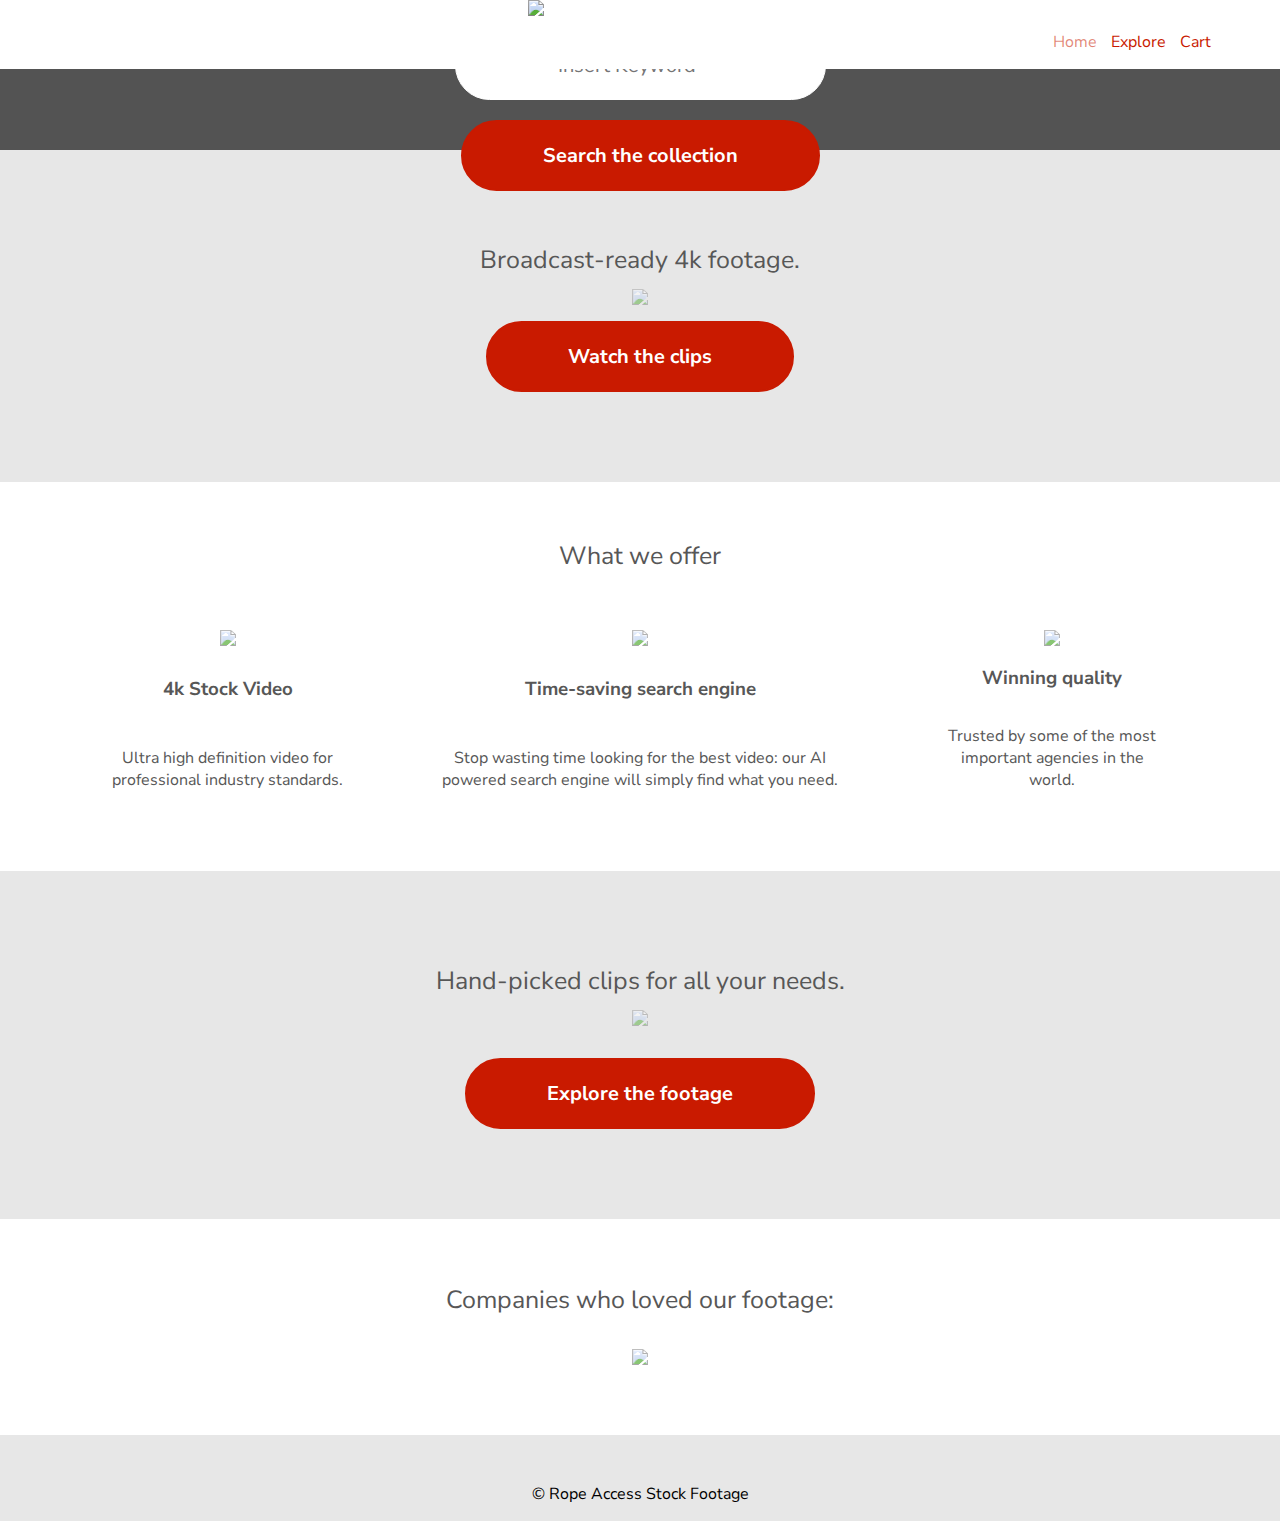
==== index.html @ 7fc4ebb8 "Update index.html" ====
<!DOCTYPE html>
<html lang="en">
    <head>
        <meta charset="UTF-8"/>
        <meta name="viewport" content="width=device-width, initial-scale=1.0">
        <meta http-equiv="X-UA-Compatible" content="ie=edge">
        <title>Rope Access Stock Footage - Home</title>
        <link href="https://fonts.googleapis.com/css?family=Nunito+Sans&display=swap" rel="stylesheet">
        <link rel="icon" sizes="120x120" href="https://i.ibb.co/V2LVnfG/rope-access-icon-logo-2.png">
        <link rel="stylesheet" type="text/css" href="style.css">
        <script type="text/javascript" src="script.js" async></script>
    </head>
    


    
    <header class="nav_parent">
        <div class="nav">            
            <!--<div class="nav_logo">Rope Access Stock Footage</a></div> -->
            <a href="index.html"><img id="rope_logo" src="https://i.ibb.co/4f7MLR3/rope-access-stock-footage-logo-2.png"></a>
                <nav>  
                    <ul class="nav_options">
                        <li class="nav_button_current">
                            <a href="index.html">Home</a>
                        </li>
                        <li>
                            <a href="explore.html">Explore</a>
                        </li>
                        <li>
                            <a href="cart.html">
                                <!--
                                    <svg viewBox="0 0 24 24" xmlns="http://www.w3.org/2000/svg">
                                
                                        <circle cx="8" cy="21" fill="none" r="2" stroke="#000" stroke-linecap="round" stroke-linejoin="round" stroke-width="2"></circle><circle cx="20" cy="21" fill="none" r="2" stroke="#000" stroke-linecap="round" stroke-linejoin="round" stroke-width="2"></circle>
                                        <path d="M5.67,6H23l-1.68,8.39a2,2,0,0,1-2,1.61H8.75a2,2,0,0,1-2-1.74L5.23,2.74A2,2,0,0,0,3.25,1H1" fill="none" stroke="#000" stroke-linecap="round" stroke-linejoin="round" stroke-width="2"></path>
                                    </svg>
                               -->
                               <span>Cart</span>
                               <!--<span id="cart_badge">0</span>-->
                              
                            </a>
                        </li>       
                    </ul>
             </nav>
        </div>   
    </header>
    
    <body>
        
        
        <div class="body_0000">
            <!--<div class="scroll_down" id="scroller_down">
                <a href="#body_03"><img src="https://www.solodev.com/assets/anchor/arrow-down.png"></img></a>
            </div> -->
            <video id="video_hero" autoplay muted loop>
                <source src="https://videos.pond5.com/rope-access-window-cleaner-footage-105985202_main_xl.mp4">
                            
            </video>
  
                
            <div class="body_00_2">
                <div id="body-question">Premium Selected Rope Access Stock Footage</div>
                <input required id="search_bar" list="search_datalist" class="body-input" type="text" autocapitalize="off" autocomplete="off" placeholder="Insert Keyword">
                <input href="#body_01" id="search_button" class="body-button" type="submit" value="Search the collection"></input>    
                    <datalist id="search_datalist">
                        <option value="brickwall">
                        <option value="high rise">
                        <option value="masonry">
                        <option value="skyscraper">
                        <option value="squeegee">
                        <option value="window cleaning">
                    </datalist>    
            
            </div>

             
        </div>
        
        
        
        
            <!--
                <div class="body_01_image_row">
                        <div class="video_container">
                            <video class="video" muted loop>
                                <source src="https://videos.pond5.com/rope-access-windows-cleaning-footage-105984774_main_xl.mp4">
                            </video>

                        </div>
                        <div class="video_container">
                            <video class="video" muted loop>
                                <source src="https://videos.pond5.com/rope-access-technician-cleaning-photovoltaic-footage-095668615_main_xl.mp4">
                            </video>

                        </div>
                </div>
                <div class="body_01_image_row">
                        <div class="video_container">
                            <video class="video" muted loop>
                                <source src="https://videos.pond5.com/rope-access-technician-get-ready-footage-084203064_main_xl.mp4">
                            </video>
                        </div>
                        <div class="video_container">
                            <video class="video" muted loop>
                                <source src="https://videos.pond5.com/high-rise-rope-access-point-footage-071070429_main_xl.mp4">
                            </video>
                            

                        </div>
                </div>
               --> 
               <div class="body_01" id="body_01">

                    <div class="divider">
                            <div class="divider-child">
                               <div class="body_separator lip">Broadcast-ready 4k footage.</div>
                               <img class="proof_icon" style="opacity:0.5"src="https://cdn0.iconfinder.com/data/icons/multimedia-icons-5/100/video-512.png">
                               <form><button class="body-button lip"type="submit" formaction="explore.html">Watch the clips</button></form>
                            </div>
                    </div>
                <div class="separator_container">
                    <p class="body_separator">What we offer</p>
                    <div class="proof">
                        <div class="proof_column">
                            <img class="proof_icon" src="https://gorodenkoff.com/wp-content/uploads/2019/01/kitreel_icon_4Kplus.svg">
                            <h3>4k Stock Video</h3>
                            <p>Ultra high definition video for professional industry standards.</p>
                        </div>
                        <div class="proof_column">
                            <img class="proof_icon" src="https://gorodenkoff.com/wp-content/uploads/2018/06/kitreel_icon_easy.svg">
                            <h3>Time-saving search engine</h3>
                            <p>Stop wasting time looking for the best video: our AI powered search engine will simply find what you need. </p>
                        </div>
                        <div class="proof_column">
                            <img class="proof_icon" src="https://gorodenkoff.com/wp-content/uploads/2018/06/kitreel_icon_license.svg">
                            <h3>Winning quality</h3>
                            <p>Trusted by some of the most important agencies in the world.</p>
                        </div>
                    </div>
                </div>

         <div class="divider">
                 <div class="divider-child">
                    <div class="body_separator lip">Hand-picked clips for all your needs.</div>
                    <img class="proof_icon"style="opacity:0.5;margin-bottom:1em" src="http://cdn.onlinewebfonts.com/svg/img_495890.png">
                    <form><button class="body-button lip"type="submit" formaction="explore.html">Explore the footage</button></form>
                 </div>
            </div>
         
        

        <div class="separator_container">
            <div class="proof">
                <div class="proof_row">
                    <div class="body_separator lip">Companies who loved our footage:</div>
                    <img style="max-width:700px; opacity:0.7;margin-top:2em;" src="https://i.ibb.co/CvzG943/companies-logo.png">
            
                </div>
                
                </div>
            </div>
        </div>   
        </div>
    </div>
            <div id="body_03">
                    <h4 id="body_text_yourSearch">Results for:</h4>
                    <h2 id="body_text_keyword"></h2>
                    <div class="body_01_image_row">
                        <div class="video_container">
                            <video class="video" muted loop>
                                <source src="https://videos.pond5.com/rope-access-worker-fixing-wall-footage-105989302_main_xl.mp4">
                            </video>
                            

                        </div>
                        <div class="video_container">
                            <video class="video" muted loop>
                                <source src="https://videos.pond5.com/high-rise-rope-access-point-footage-071070429_main_xl.mp4">
                            </video>
                            

                        </div>
                    </div>
                    <div class="body_01_image_row">
                        <div class="video_container">
                            <video class="video" muted loop>
                                <source src="https://videos.pond5.com/rope-access-technician-removes-old-footage-084203398_main_xl.mp4">
                            </video>
                            

                        </div>
                        <div class="video_container">
                            <video class="video" muted loop>
                                <source src="https://videos.pond5.com/high-rise-rope-access-point-footage-071067447_main_xl.mp4">
                            </video>
                        

                        </div>
                    </div>
            </div>
    </body>
    

    <footer>
            <p>&copy; Rope Access Stock Footage</p>
    </footer>

</html>
---- style.css ----
* {
    font-family: 'Nunito Sans', sans-serif;
    text-decoration: none;
    scroll-behavior: smooth;
}
*:focus {
    outline: none;
}
/*____________________NAVBAR_____________________*/

#guitar_logo {
    max-width: 300px;
    float: left;
    margin: 10px;
    margin-left: -30px;
}
nav {
    float: right;
    align-items: center;
  }

.nav_parent {
    position: fixed;
    z-index: 3;
    top: 0;
    left: 0;
    margin: auto;
    width: 100%;
    background-color: white;
}
.nav {
    width: 90%;
    margin: auto;

}

.nav_logo {
    float: left;
    cursor: pointer;
    margin-top: 0.5em;
    color: #c91a00;
    font-size: 30px;
    font-weight: bold;
    
   
}
.nav_logo a {
    color: #c91a00;
}



.nav_options {
    margin-top: 15%;
    display: inline-block;
    position: relative;
}

.nav_options li {
    display: inline-block;
    padding: 0 5px;
}

.nav_options li a {
    color: #c91a00;
    font-weight: normal;
}

.nav_options li a:hover, .nav_options .nav_button_current a {
    color:#c91b008a;;
  }
.nav_button {
    cursor: pointer;
    padding: 0.5em;
    padding-left: 0.7em;
    padding-right: 0.7em;
    color: #c91a00;
    border: 2px solid white;
    display: inline-block;
    border-radius: 2em;
    font-size: 20px;
}


.nav_button:hover {
    background-color: #c91a00;
    border: 2px solid #c91a00;
    color: white; 
}

#cart_badge {  
    position: absolute;
    top: -15px;
    right: -25x;
    padding: 5px 10px;
    border-radius: 100%;
    background: #c91a00;
    color: white;
    font-size: 10px;
    
    
}
/*____________________BODY_____________________*/


.video_container {
    display: flex;
    justify-content: center;

}
video {
    width: 480px;
    height: 270px;
    cursor: pointer;
    position: relative;
    opacity: 0.8;
    z-index: 1;
    
}


video:hover {
    opacity: 1;
}

body { 
    margin: auto;
    text-align: center;
    align-items:center;
    background-color: rgb(231, 231, 231);
    
  
}

.body_0000{
    margin: auto;
    text-align: center;
    background-color: rgb(83, 83, 83);
    display: flex;
    justify-content: center;
    
  
}

#body-question {
    color:white;
    margin-top: 0.7em;
    font-size: 25px;
    padding:0;
    font-weight: bold;

}




#video_hero {
    position: relative;
    width: 100%;
    height:70%;
    opacity: 0.8
    
}


.body_00_2 {
    
    min-width: 440px;
    min-height: 271px;
    position: absolute;
    /*background-color: rgb(255, 255, 255);*/
    z-index: 2;
    display: flex;
    flex-direction: column;
    align-self: center;
    align-items: center;
    justify-content: center;
    flex-wrap: wrap;
    
}

.scroll_down {
    display: flex;
    flex-wrap: wrap;
    margin-top: 12em;
    position: absolute;
    align-self: center;
    align-items: center;
    z-index: 3; 
}

.pointer {
    display: flex;
    flex-wrap: wrap;
    
    margin-top: 12em;
    position: absolute;
    align-self: center;
    align-items: center;
    z-index: 3;
    
}

#body_01 {
    display:block;
}


.body_01_image_row {
    margin: auto;
    display:flex;
    flex-wrap: wrap;
    justify-content: center;

}

#body_03 {
    display:none;
    margin-top: 2em;

}

#body_text_yourSearch {
    display: none;
}

.separator_container {
    background-color:white;
    padding: 2em;
}
.body_separator {
    font-size: 25px;
    color: rgb(87, 87, 87);
    

}

.body_image:hover {
    opacity: 0.8;
    cursor: pointer;
}


.body-button {
    color: white;
    background-color: #c91a00;
    font-size: 20px;
    padding: 1em;
    padding-left: 4em;
    padding-right: 4em;
    border-radius: 2em;
    border: 2px solid #c91a00;
    cursor: pointer;
    font-weight: bolder;
    
}

.body-button:hover {
    background-color: white;
    border: 2px solid #c91a00;
    color: #c91a00;

}

.body-input {
    padding: 1em;
    border-radius: 2em;
    font-size: 12px;
} 
#search_bar {
    text-align: center;
    color: black;
    background-color: #ffffff;
    font-size: 20px;
    margin: 1em;
    padding-left: 3em;
    padding-right: 3em;
    border-radius: 2em;
    
    border: 1px solid white;
    cursor: pointer;
    
}

#search_bar:hover {
    background-color:white;
    

}

.divider {
    
    padding: 5em;
    margin:auto;
   

}


.divider-child .lip{
    
    margin: 0.5em;

}
.proof {
    display: flex;
    padding: 2em;
    justify-content: center;
    color: rgb(87, 87, 87);
    margin:auto;
    background-color:white;
    
}

.proof_column {
    display: flex;
    flex-direction: column;
    justify-content: space-between;
    align-items: center;
    margin-left: 3em;
    margin-right: 3em;
    
}

.proof_icon {
    max-width: 100px;
    opacity: 0.7;
}
/*____________________/EXPLORE_____________________*/

.body_explore_image_row {
    display:flex;
    flex-wrap:wrap;
    justify-content: center;

    
}
.body_explore_0000 {
    margin-top: 8em;
}

.body_explore_00_01 {
    padding: 2em;
    font-size: 20px;
}
/*____________________/CART_____________________*/



.cart_added {
    display:none;
    font-size: 50px;
    position: absolute;
    z-index: 2;
    margin: auto;
    text-align: center;
    align-self: center;
    color: white;

}
.body_cart_container{
    margin-top: 10em;
    display: flex;
    flex-direction: column;
    justify-content: space-between; 
    flex-wrap: wrap;
}


.body_cart {
    background-color: blue;
    margin: auto;
    display: flex;
    flex-direction: row;
    flex-wrap: wrap;
    justify-content: center;
    
}
#body_cart_empty {
    align-self: center;
    width: 270px;
    background-color: white;
    padding: 2em;
    padding-left: 5em;
    padding-right: 5em;
    border: 0.5px solid rgb(231, 231, 231);
    display:flex;
    justify-content: center;
    align-items: center;
    
     
}


.body_cart_row {
    padding: 3em;
    background-color: white;
    border: 0.5px solid rgb(231, 231, 231);
    display:flex;
    justify-content: center;
    align-items: center;
    flex-wrap: wrap;
    

}


.body_cart_remove_button {
    color: white;
    background-color: #c91a00;
    font-size: 10px;
    padding: 1em;
    padding-left: 2em;
    padding-right: 2em;
    border-radius: 2em;
    border: 2px solid #c91a00;
    cursor: pointer;
}

.body_cart_remove_button:hover {
    color: #c91a00;
    background-color: white;
    border: 2px solid #c91a00;
  
}

.body_cart_total {
    
    padding: 2em;
    align-self: center;
    margin: auto;
    background-color: rgb(206, 206, 206);
  
}

.body_cart_column_price {
    padding: 2em;
}

.body_cart_total_column {
    display: flex;
    flex-direction: row;
    justify-content: center;
    margin-bottom: 1.5em;
}


/*____________________FOOTER_____________________*/

footer {
    width: 100%;
    text-align: center;
    bottom: 0;
    position: static;
    margin: auto;
    padding-top: 2em;
  }
  

/*  @media only screen and (max-width: 800px) { 
    .html { display: none; }

    
}

*/
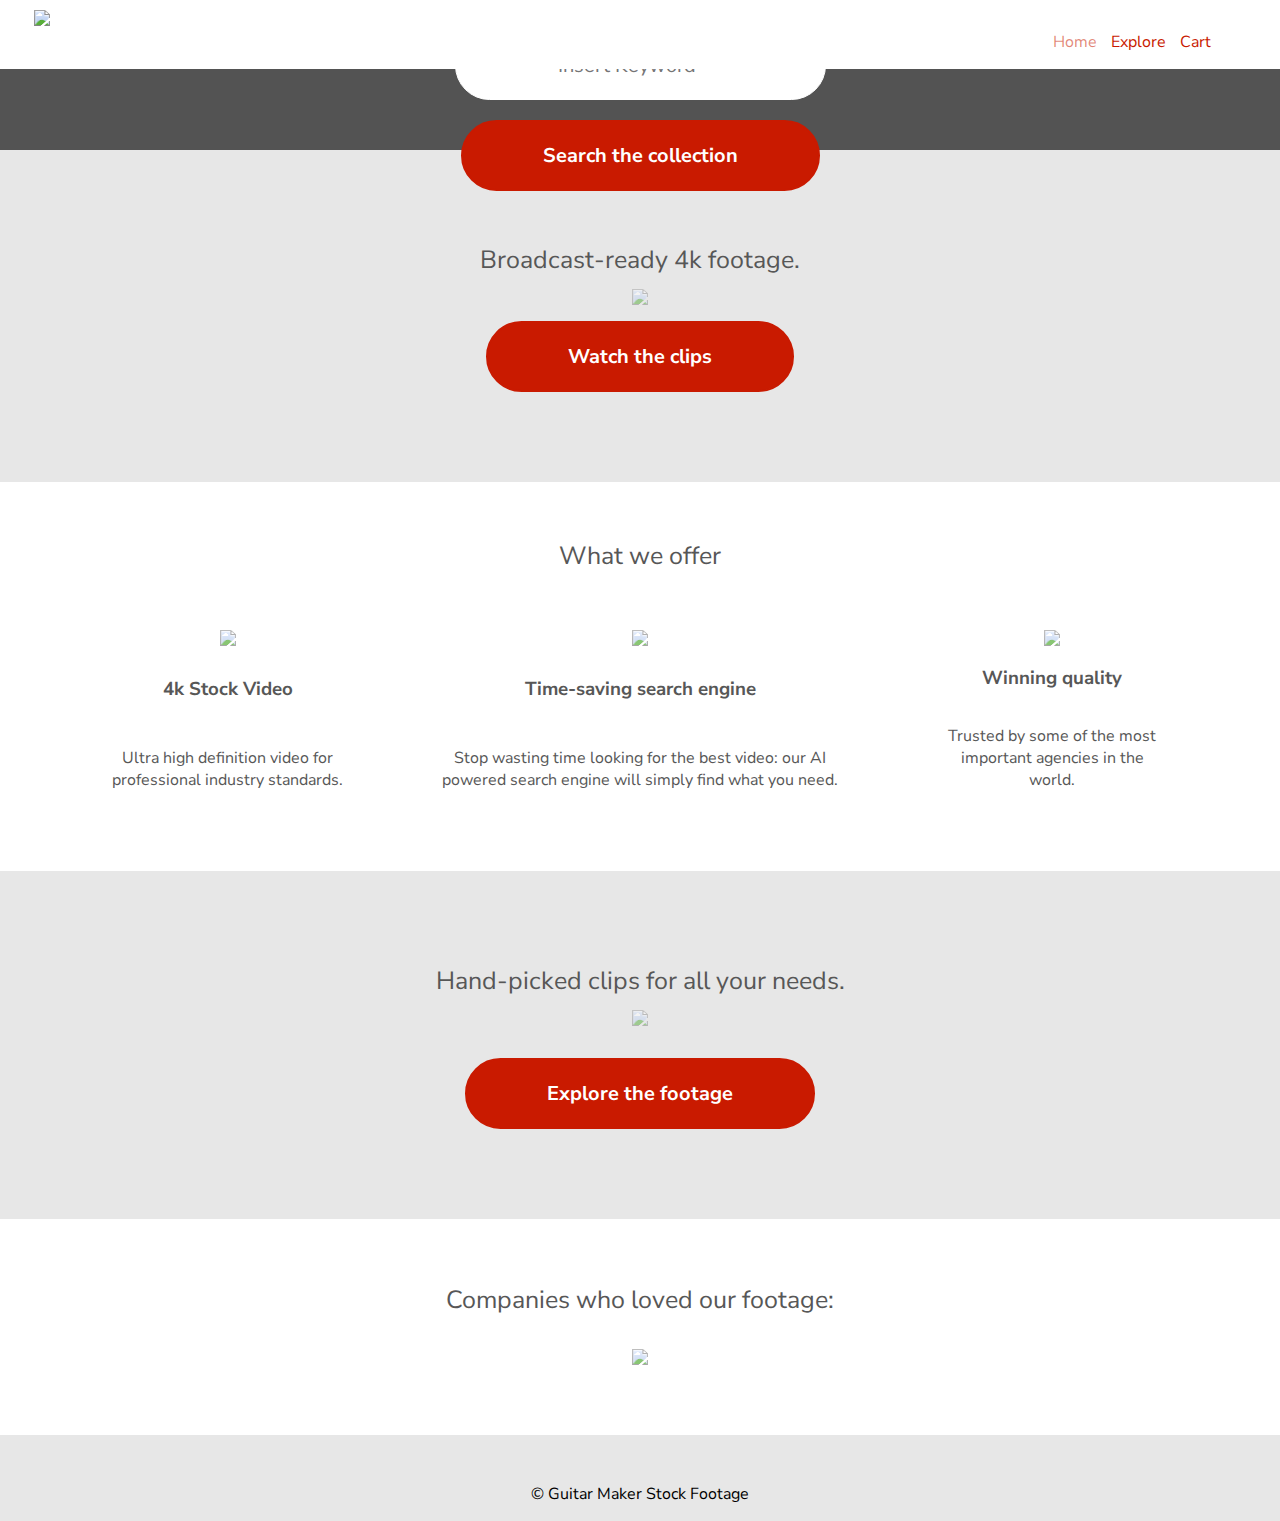
==== commit 621d8b74: "Update index.html" ====
--- a/index.html
+++ b/index.html
@@ -4,9 +4,9 @@
         <meta charset="UTF-8"/>
         <meta name="viewport" content="width=device-width, initial-scale=1.0">
         <meta http-equiv="X-UA-Compatible" content="ie=edge">
-        <title>Rope Access Stock Footage - Home</title>
+        <title>Guitar Maker Stock Footage - Home</title>
+        <link rel="icon" sizes="120x120" href="https://i.ibb.co/x720m9r/guitar-making-logo-icon.png">
         <link href="https://fonts.googleapis.com/css?family=Nunito+Sans&display=swap" rel="stylesheet">
-        <link rel="icon" sizes="120x120" href="https://i.ibb.co/V2LVnfG/rope-access-icon-logo-2.png">
         <link rel="stylesheet" type="text/css" href="style.css">
         <script type="text/javascript" src="script.js" async></script>
     </head>
@@ -17,7 +17,7 @@
     <header class="nav_parent">
         <div class="nav">            
             <!--<div class="nav_logo">Rope Access Stock Footage</a></div> -->
-            <a href="index.html"><img id="rope_logo" src="https://i.ibb.co/4f7MLR3/rope-access-stock-footage-logo-2.png"></a>
+            <a href="index.html"><img id="guitar_logo" src="https://i.ibb.co/n7RF6FS/guitar-making-stock-footage-logo.png"></a>
                 <nav>  
                     <ul class="nav_options">
                         <li class="nav_button_current">
@@ -53,7 +53,7 @@
                 <a href="#body_03"><img src="https://www.solodev.com/assets/anchor/arrow-down.png"></img></a>
             </div> -->
             <video id="video_hero" autoplay muted loop>
-                <source src="https://videos.pond5.com/rope-access-window-cleaner-footage-105985202_main_xl.mp4">
+                <source src="https://videos.pond5.com/wood-worker-shapes-guitar-footage-105984203_main_xl.mp4">
                             
             </video>
   
@@ -202,7 +202,7 @@
     
 
     <footer>
-            <p>&copy; Rope Access Stock Footage</p>
+            <p>&copy; Guitar Maker Stock Footage</p>
     </footer>
 
 </html>
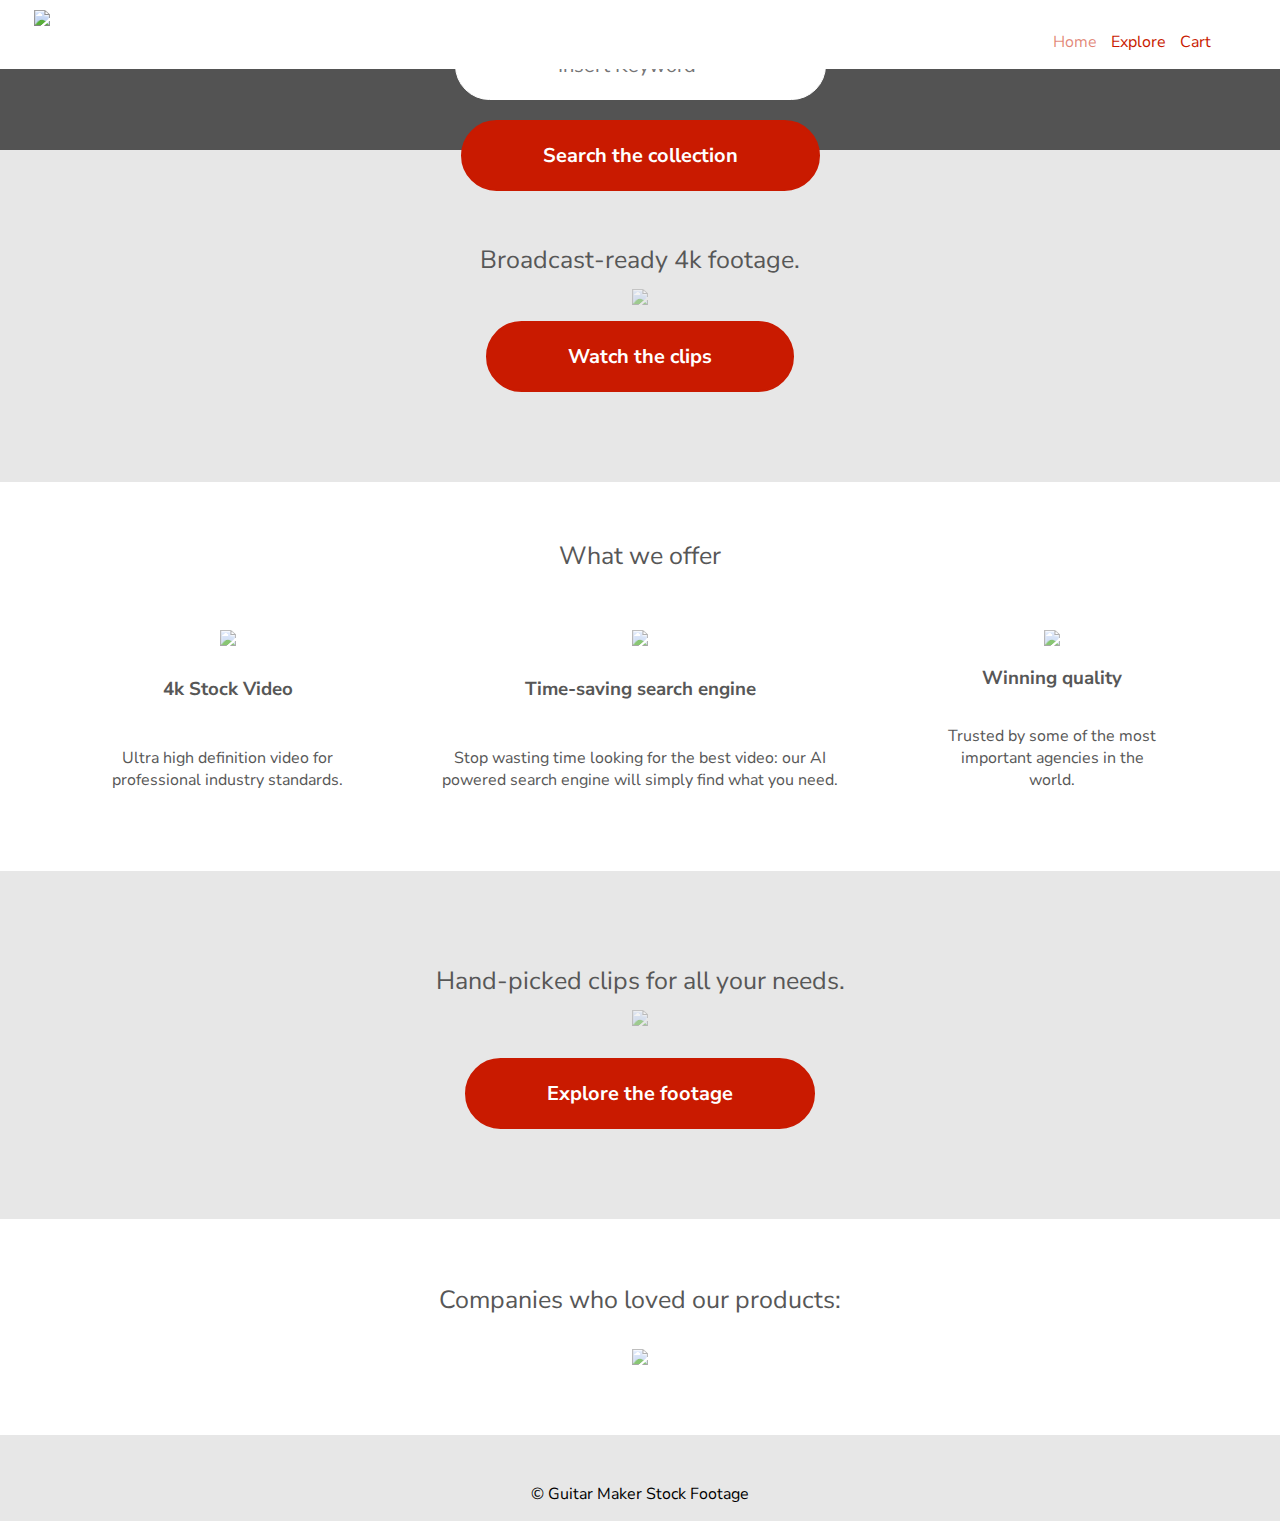
==== commit 276691ee: "Update index.html" ====
--- a/index.html
+++ b/index.html
@@ -152,8 +152,8 @@
         <div class="separator_container">
             <div class="proof">
                 <div class="proof_row">
-                    <div class="body_separator lip">Companies who loved our footage:</div>
-                    <img style="max-width:700px; opacity:0.7;margin-top:2em;" src="https://i.ibb.co/CvzG943/companies-logo.png">
+                    <div class="body_separator lip">Companies who loved our products:</div>
+                    <img style="max-width:700px; opacity:0.7;margin-top:2em;" src="https://i.ibb.co/zFwvCPM/guitar-companies-logo.png">
             
                 </div>
                 
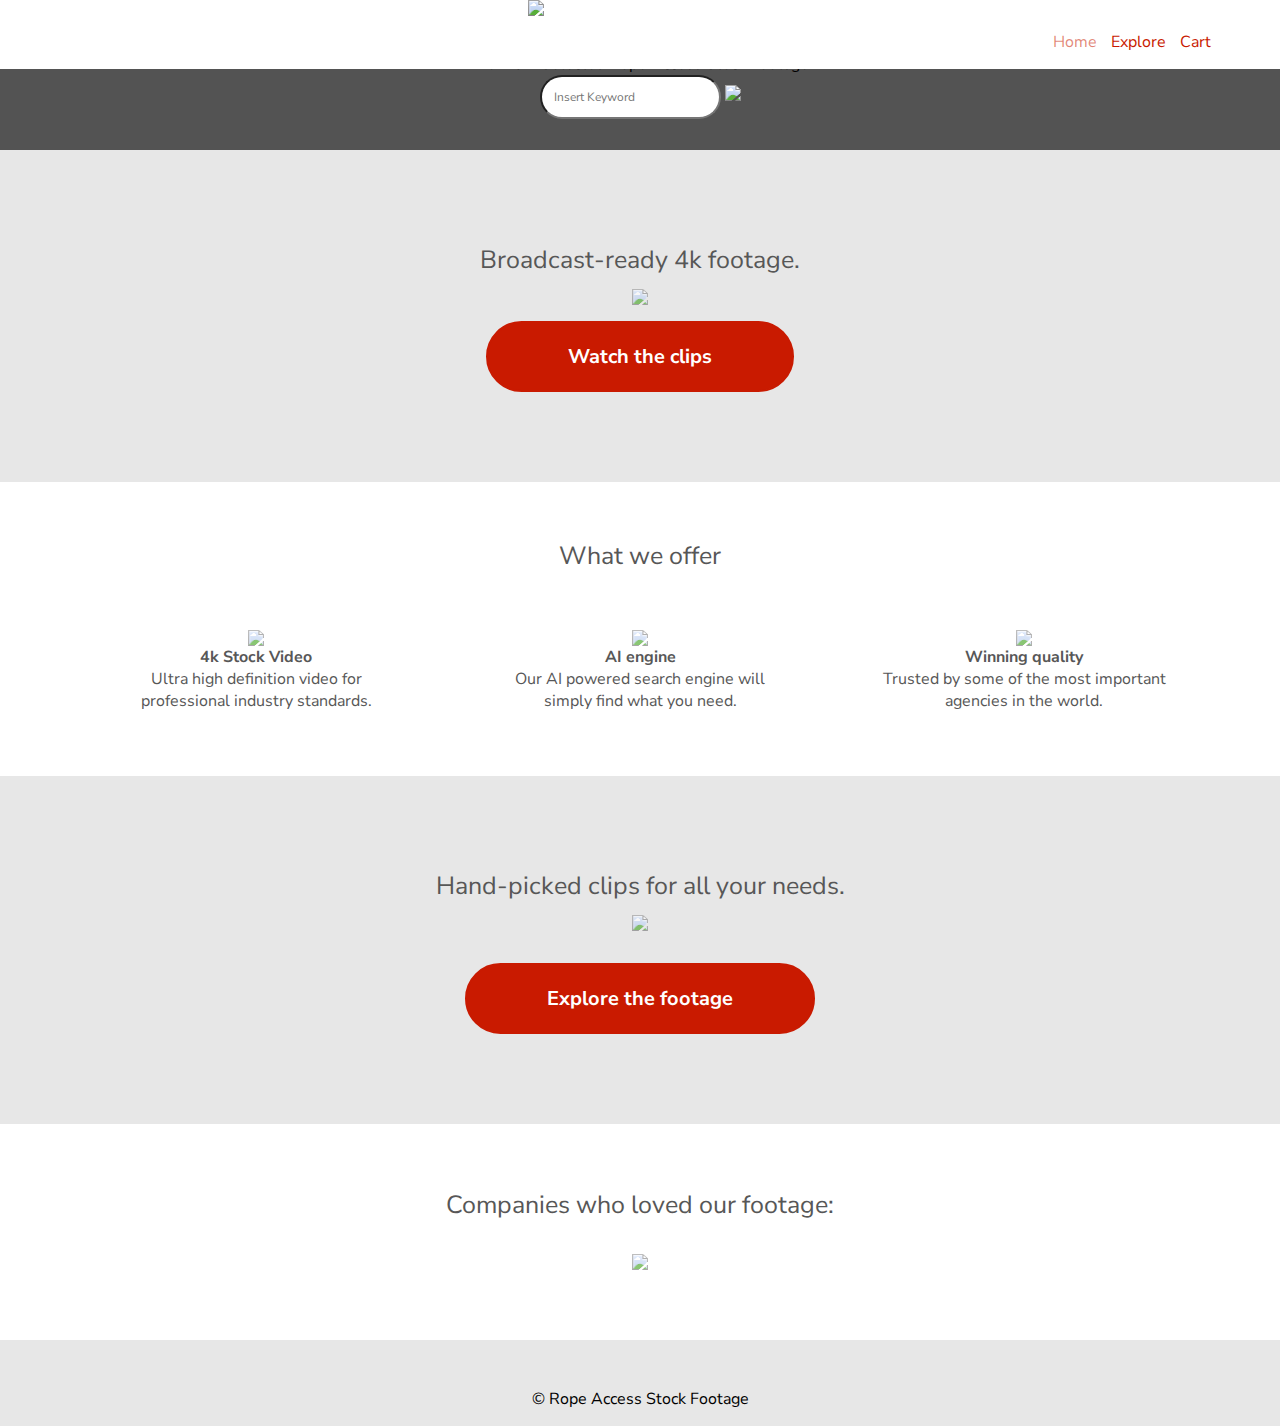
==== commit aa075d0e: "Update index.html" ====
--- a/index.html
+++ b/index.html
@@ -4,9 +4,9 @@
         <meta charset="UTF-8"/>
         <meta name="viewport" content="width=device-width, initial-scale=1.0">
         <meta http-equiv="X-UA-Compatible" content="ie=edge">
-        <title>Guitar Maker Stock Footage - Home</title>
-        <link rel="icon" sizes="120x120" href="https://i.ibb.co/x720m9r/guitar-making-logo-icon.png">
+        <title>Rope Access Stock Footage - Home</title>
         <link href="https://fonts.googleapis.com/css?family=Nunito+Sans&display=swap" rel="stylesheet">
+        <link rel="icon" sizes="120x120" href="https://i.ibb.co/V2LVnfG/rope-access-icon-logo-2.png">
         <link rel="stylesheet" type="text/css" href="style.css">
         <script type="text/javascript" src="script.js" async></script>
     </head>
@@ -17,7 +17,7 @@
     <header class="nav_parent">
         <div class="nav">            
             <!--<div class="nav_logo">Rope Access Stock Footage</a></div> -->
-            <a href="index.html"><img id="guitar_logo" src="https://i.ibb.co/n7RF6FS/guitar-making-stock-footage-logo.png"></a>
+            <a href="index.html"><img id="logo" src="https://i.ibb.co/4f7MLR3/rope-access-stock-footage-logo-2.png"></a>
                 <nav>  
                     <ul class="nav_options">
                         <li class="nav_button_current">
@@ -52,25 +52,29 @@
             <!--<div class="scroll_down" id="scroller_down">
                 <a href="#body_03"><img src="https://www.solodev.com/assets/anchor/arrow-down.png"></img></a>
             </div> -->
-            <video id="video_hero" autoplay muted loop>
-                <source src="https://videos.pond5.com/wood-worker-shapes-guitar-footage-105984203_main_xl.mp4">
+            <video id="video_hero" style="opacity:0.7" autoplay muted loop>
+                <source src="https://videos.pond5.com/rope-access-window-cleaner-footage-105985202_main_xl.mp4">
                             
             </video>
   
                 
             <div class="body_00_2">
-                <div id="body-question">Premium Selected Rope Access Stock Footage</div>
-                <input required id="search_bar" list="search_datalist" class="body-input" type="text" autocapitalize="off" autocomplete="off" placeholder="Insert Keyword">
-                <input href="#body_01" id="search_button" class="body-button" type="submit" value="Search the collection"></input>    
+                    <div class="body-question">CHANGE YOUR PERSPECTIVE</div>
+
+                <div class="body-question-small">Premium Selected Rope Access Stock Footage</div>
+                <div class="search_slot">
+                    <input required  list="search_datalist" class="body-input" type="text" autocapitalize="off" autocomplete="off" placeholder="Insert Keyword">
+                    <!--<input href="#body_01" class="body-button" type="submit" value="Search the collection"></input>-->    
+                    <a><img class="search-icon"src="https://www.musco.com/wp-content/uploads/2019/09/search-icon-white-md.png"></a>
                     <datalist id="search_datalist">
-                        <option value="brickwall">
-                        <option value="high rise">
-                        <option value="masonry">
-                        <option value="skyscraper">
-                        <option value="squeegee">
-                        <option value="window cleaning">
-                    </datalist>    
-            
+                            <option value="brickwall">
+                            <option value="high rise">
+                            <option value="masonry">
+                            <option value="skyscraper">
+                            <option value="squeegee">
+                            <option value="window cleaning">
+                        </datalist>    
+                </div>
             </div>
 
              
@@ -114,7 +118,7 @@
                     <div class="divider">
                             <div class="divider-child">
                                <div class="body_separator lip">Broadcast-ready 4k footage.</div>
-                               <img class="proof_icon" style="opacity:0.5"src="https://cdn0.iconfinder.com/data/icons/multimedia-icons-5/100/video-512.png">
+                               <img class="proof_icon" src="https://cdn0.iconfinder.com/data/icons/multimedia-icons-5/100/video-512.png">
                                <form><button class="body-button lip"type="submit" formaction="explore.html">Watch the clips</button></form>
                             </div>
                     </div>
@@ -123,18 +127,25 @@
                     <div class="proof">
                         <div class="proof_column">
                             <img class="proof_icon" src="https://gorodenkoff.com/wp-content/uploads/2019/01/kitreel_icon_4Kplus.svg">
-                            <h3>4k Stock Video</h3>
-                            <p>Ultra high definition video for professional industry standards.</p>
+                            <div class="proof_column_sotto">
+                                <div><b>4k Stock Video</b></div>
+                                <div>Ultra high definition video for professional industry standards.</div>
+                            </div>
                         </div>
                         <div class="proof_column">
                             <img class="proof_icon" src="https://gorodenkoff.com/wp-content/uploads/2018/06/kitreel_icon_easy.svg">
-                            <h3>Time-saving search engine</h3>
-                            <p>Stop wasting time looking for the best video: our AI powered search engine will simply find what you need. </p>
-                        </div>
+                            <div class="proof_column_sotto">
+                                <div><b>AI engine</b></div>
+                                <div>Our AI powered search engine will simply find what you need. </div>
+                            </div>
+                        </div>
+
                         <div class="proof_column">
                             <img class="proof_icon" src="https://gorodenkoff.com/wp-content/uploads/2018/06/kitreel_icon_license.svg">
-                            <h3>Winning quality</h3>
-                            <p>Trusted by some of the most important agencies in the world.</p>
+                            <div class="proof_column_sotto">
+                                <div><b>Winning quality</b></div>
+                                <div>Trusted by some of the most important agencies in the world.</div>
+                            </div>
                         </div>
                     </div>
                 </div>
@@ -142,7 +153,7 @@
          <div class="divider">
                  <div class="divider-child">
                     <div class="body_separator lip">Hand-picked clips for all your needs.</div>
-                    <img class="proof_icon"style="opacity:0.5;margin-bottom:1em" src="http://cdn.onlinewebfonts.com/svg/img_495890.png">
+                    <img class="proof_icon"style="margin-bottom:1em" src="http://cdn.onlinewebfonts.com/svg/img_495890.png">
                     <form><button class="body-button lip"type="submit" formaction="explore.html">Explore the footage</button></form>
                  </div>
             </div>
@@ -152,8 +163,8 @@
         <div class="separator_container">
             <div class="proof">
                 <div class="proof_row">
-                    <div class="body_separator lip">Companies who loved our products:</div>
-                    <img style="max-width:700px; opacity:0.7;margin-top:2em;" src="https://i.ibb.co/zFwvCPM/guitar-companies-logo.png">
+                    <div class="body_separator lip">Companies who loved our footage:</div>
+                    <img class="proof-company"style="max-width:700px; opacity:0.7;margin-top:2em;" src="https://i.ibb.co/CvzG943/companies-logo.png">
             
                 </div>
                 
@@ -202,7 +213,7 @@
     
 
     <footer>
-            <p>&copy; Guitar Maker Stock Footage</p>
+            <p>&copy; Rope Access Stock Footage</div>
     </footer>
 
 </html>
--- a/style.css
+++ b/style.css
@@ -106,9 +106,10 @@
 .video_container {
     display: flex;
     justify-content: center;
-
-}
-video {
+    
+
+}
+.body_explore_image_row video {
     width: 480px;
     height: 270px;
     cursor: pointer;
@@ -158,8 +159,10 @@
     position: relative;
     width: 100%;
     height:70%;
-    opacity: 0.8
-    
+    opacity: 0.8;
+    max-height: 700px;
+    object-fit:cover;
+   
 }
 
 
@@ -463,4 +466,4 @@
     
 }
 
-*/+*/
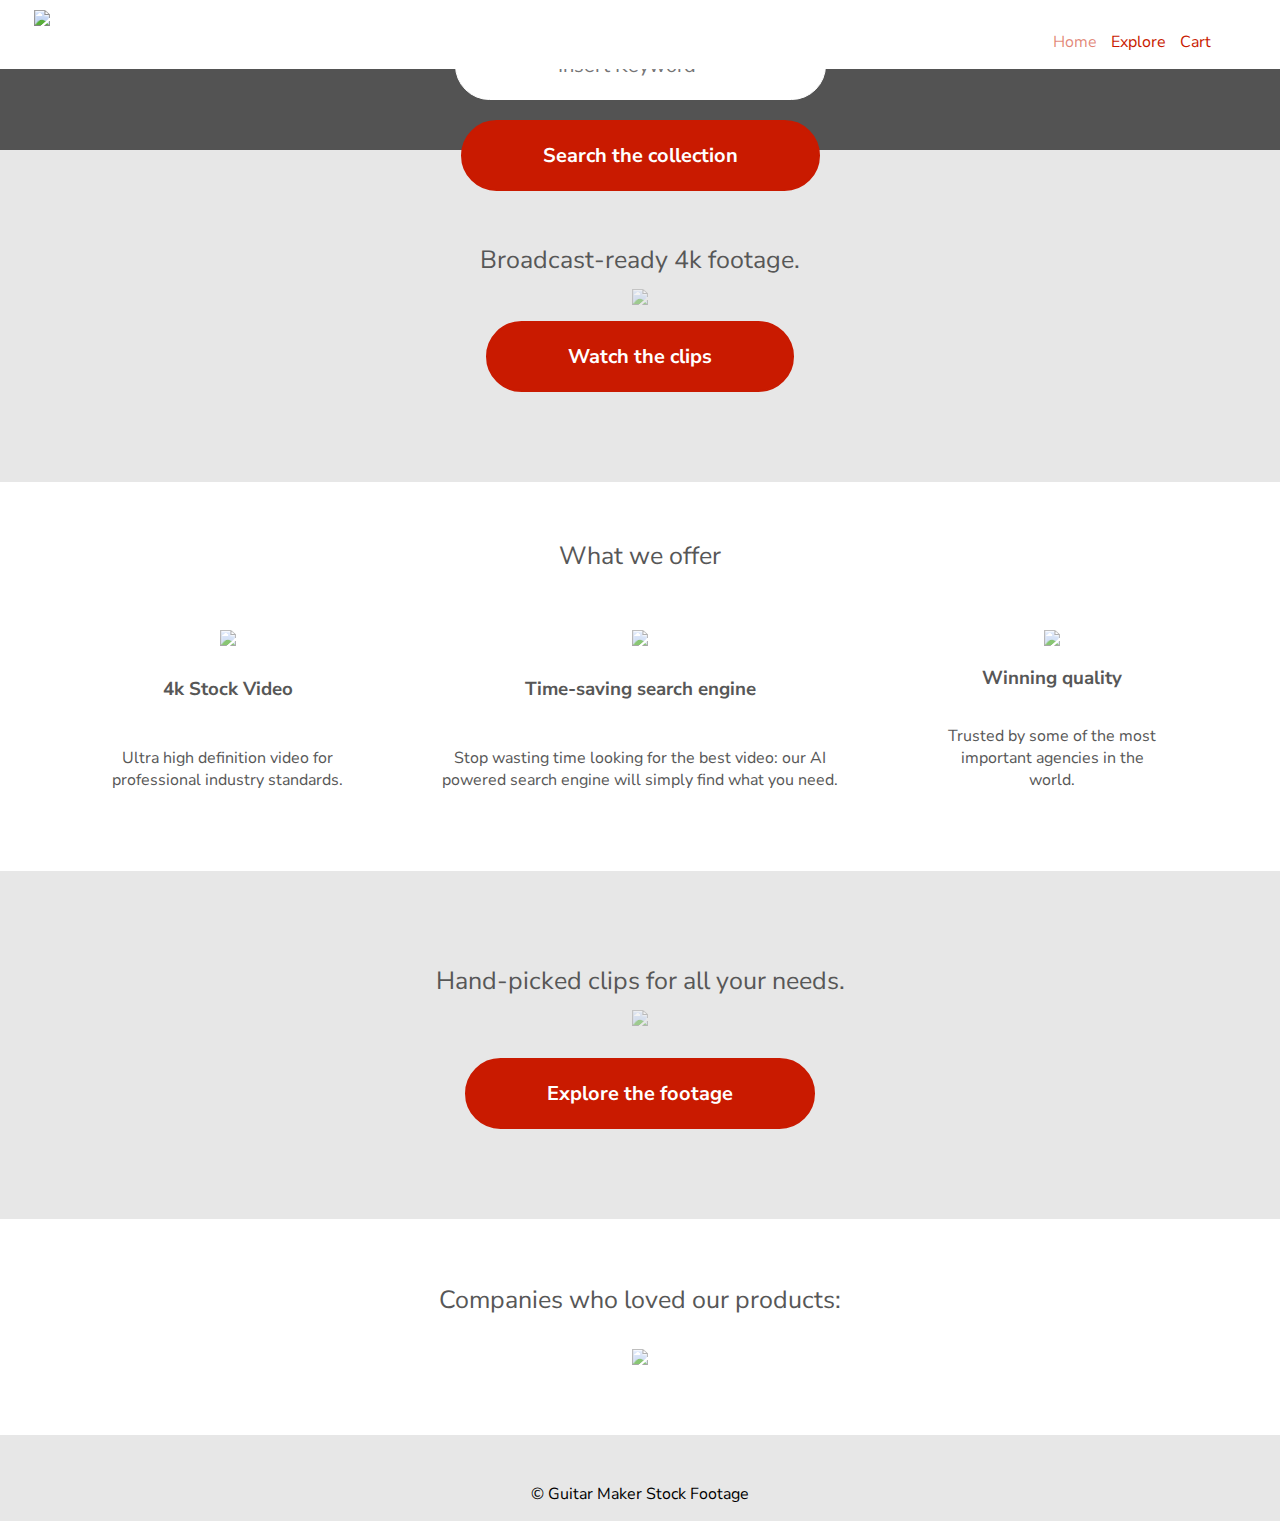
==== commit 3ac90de6: "Update index.html" ====
--- a/index.html
+++ b/index.html
@@ -4,9 +4,9 @@
         <meta charset="UTF-8"/>
         <meta name="viewport" content="width=device-width, initial-scale=1.0">
         <meta http-equiv="X-UA-Compatible" content="ie=edge">
-        <title>Rope Access Stock Footage - Home</title>
+        <title>Guitar Maker Stock Footage - Home</title>
+        <link rel="icon" sizes="120x120" href="https://i.ibb.co/x720m9r/guitar-making-logo-icon.png">
         <link href="https://fonts.googleapis.com/css?family=Nunito+Sans&display=swap" rel="stylesheet">
-        <link rel="icon" sizes="120x120" href="https://i.ibb.co/V2LVnfG/rope-access-icon-logo-2.png">
         <link rel="stylesheet" type="text/css" href="style.css">
         <script type="text/javascript" src="script.js" async></script>
     </head>
@@ -17,7 +17,7 @@
     <header class="nav_parent">
         <div class="nav">            
             <!--<div class="nav_logo">Rope Access Stock Footage</a></div> -->
-            <a href="index.html"><img id="logo" src="https://i.ibb.co/4f7MLR3/rope-access-stock-footage-logo-2.png"></a>
+            <a href="index.html"><img id="guitar_logo" src="https://i.ibb.co/n7RF6FS/guitar-making-stock-footage-logo.png"></a>
                 <nav>  
                     <ul class="nav_options">
                         <li class="nav_button_current">
@@ -52,29 +52,24 @@
             <!--<div class="scroll_down" id="scroller_down">
                 <a href="#body_03"><img src="https://www.solodev.com/assets/anchor/arrow-down.png"></img></a>
             </div> -->
-            <video id="video_hero" style="opacity:0.7" autoplay muted loop>
-                <source src="https://videos.pond5.com/rope-access-window-cleaner-footage-105985202_main_xl.mp4">
+            <video id="video_hero" autoplay muted loop>
+                <source src="https://videos.pond5.com/wood-worker-shapes-guitar-footage-105984203_main_xl.mp4">
                             
             </video>
   
                 
             <div class="body_00_2">
-                    <div class="body-question">CHANGE YOUR PERSPECTIVE</div>
-
-                <div class="body-question-small">Premium Selected Rope Access Stock Footage</div>
-                <div class="search_slot">
-                    <input required  list="search_datalist" class="body-input" type="text" autocapitalize="off" autocomplete="off" placeholder="Insert Keyword">
-                    <!--<input href="#body_01" class="body-button" type="submit" value="Search the collection"></input>-->    
-                    <a><img class="search-icon"src="https://www.musco.com/wp-content/uploads/2019/09/search-icon-white-md.png"></a>
+                <div id="body-question">Premium Selected Guitar Making Stock Footage</div>
+                <input required id="search_bar" list="search_datalist" class="body-input" type="text" autocapitalize="off" autocomplete="off" placeholder="Insert Keyword">
+                <input href="#body_01" id="search_button" class="body-button" type="submit" value="Search the collection"></input>    
                     <datalist id="search_datalist">
-                            <option value="brickwall">
-                            <option value="high rise">
-                            <option value="masonry">
-                            <option value="skyscraper">
-                            <option value="squeegee">
-                            <option value="window cleaning">
-                        </datalist>    
-                </div>
+                        <option value="bass">
+                        <option value="headstock">
+                        <option value="frets">
+                        <option value="repair">
+                        <option value="rosewood">
+                    </datalist>    
+            
             </div>
 
              
@@ -118,7 +113,7 @@
                     <div class="divider">
                             <div class="divider-child">
                                <div class="body_separator lip">Broadcast-ready 4k footage.</div>
-                               <img class="proof_icon" src="https://cdn0.iconfinder.com/data/icons/multimedia-icons-5/100/video-512.png">
+                               <img class="proof_icon" style="opacity:0.5"src="https://cdn0.iconfinder.com/data/icons/multimedia-icons-5/100/video-512.png">
                                <form><button class="body-button lip"type="submit" formaction="explore.html">Watch the clips</button></form>
                             </div>
                     </div>
@@ -127,25 +122,18 @@
                     <div class="proof">
                         <div class="proof_column">
                             <img class="proof_icon" src="https://gorodenkoff.com/wp-content/uploads/2019/01/kitreel_icon_4Kplus.svg">
-                            <div class="proof_column_sotto">
-                                <div><b>4k Stock Video</b></div>
-                                <div>Ultra high definition video for professional industry standards.</div>
-                            </div>
+                            <h3>4k Stock Video</h3>
+                            <p>Ultra high definition video for professional industry standards.</p>
                         </div>
                         <div class="proof_column">
                             <img class="proof_icon" src="https://gorodenkoff.com/wp-content/uploads/2018/06/kitreel_icon_easy.svg">
-                            <div class="proof_column_sotto">
-                                <div><b>AI engine</b></div>
-                                <div>Our AI powered search engine will simply find what you need. </div>
-                            </div>
-                        </div>
-
+                            <h3>Time-saving search engine</h3>
+                            <p>Stop wasting time looking for the best video: our AI powered search engine will simply find what you need. </p>
+                        </div>
                         <div class="proof_column">
                             <img class="proof_icon" src="https://gorodenkoff.com/wp-content/uploads/2018/06/kitreel_icon_license.svg">
-                            <div class="proof_column_sotto">
-                                <div><b>Winning quality</b></div>
-                                <div>Trusted by some of the most important agencies in the world.</div>
-                            </div>
+                            <h3>Winning quality</h3>
+                            <p>Trusted by some of the most important agencies in the world.</p>
                         </div>
                     </div>
                 </div>
@@ -153,7 +141,7 @@
          <div class="divider">
                  <div class="divider-child">
                     <div class="body_separator lip">Hand-picked clips for all your needs.</div>
-                    <img class="proof_icon"style="margin-bottom:1em" src="http://cdn.onlinewebfonts.com/svg/img_495890.png">
+                    <img class="proof_icon"style="opacity:0.5;margin-bottom:1em" src="http://cdn.onlinewebfonts.com/svg/img_495890.png">
                     <form><button class="body-button lip"type="submit" formaction="explore.html">Explore the footage</button></form>
                  </div>
             </div>
@@ -163,8 +151,8 @@
         <div class="separator_container">
             <div class="proof">
                 <div class="proof_row">
-                    <div class="body_separator lip">Companies who loved our footage:</div>
-                    <img class="proof-company"style="max-width:700px; opacity:0.7;margin-top:2em;" src="https://i.ibb.co/CvzG943/companies-logo.png">
+                    <div class="body_separator lip">Companies who loved our products:</div>
+                    <img style="max-width:700px; opacity:0.7;margin-top:2em;" src="https://i.ibb.co/zFwvCPM/guitar-companies-logo.png">
             
                 </div>
                 
@@ -213,7 +201,7 @@
     
 
     <footer>
-            <p>&copy; Rope Access Stock Footage</div>
+            <p>&copy; Guitar Maker Stock Footage</p>
     </footer>
 
 </html>
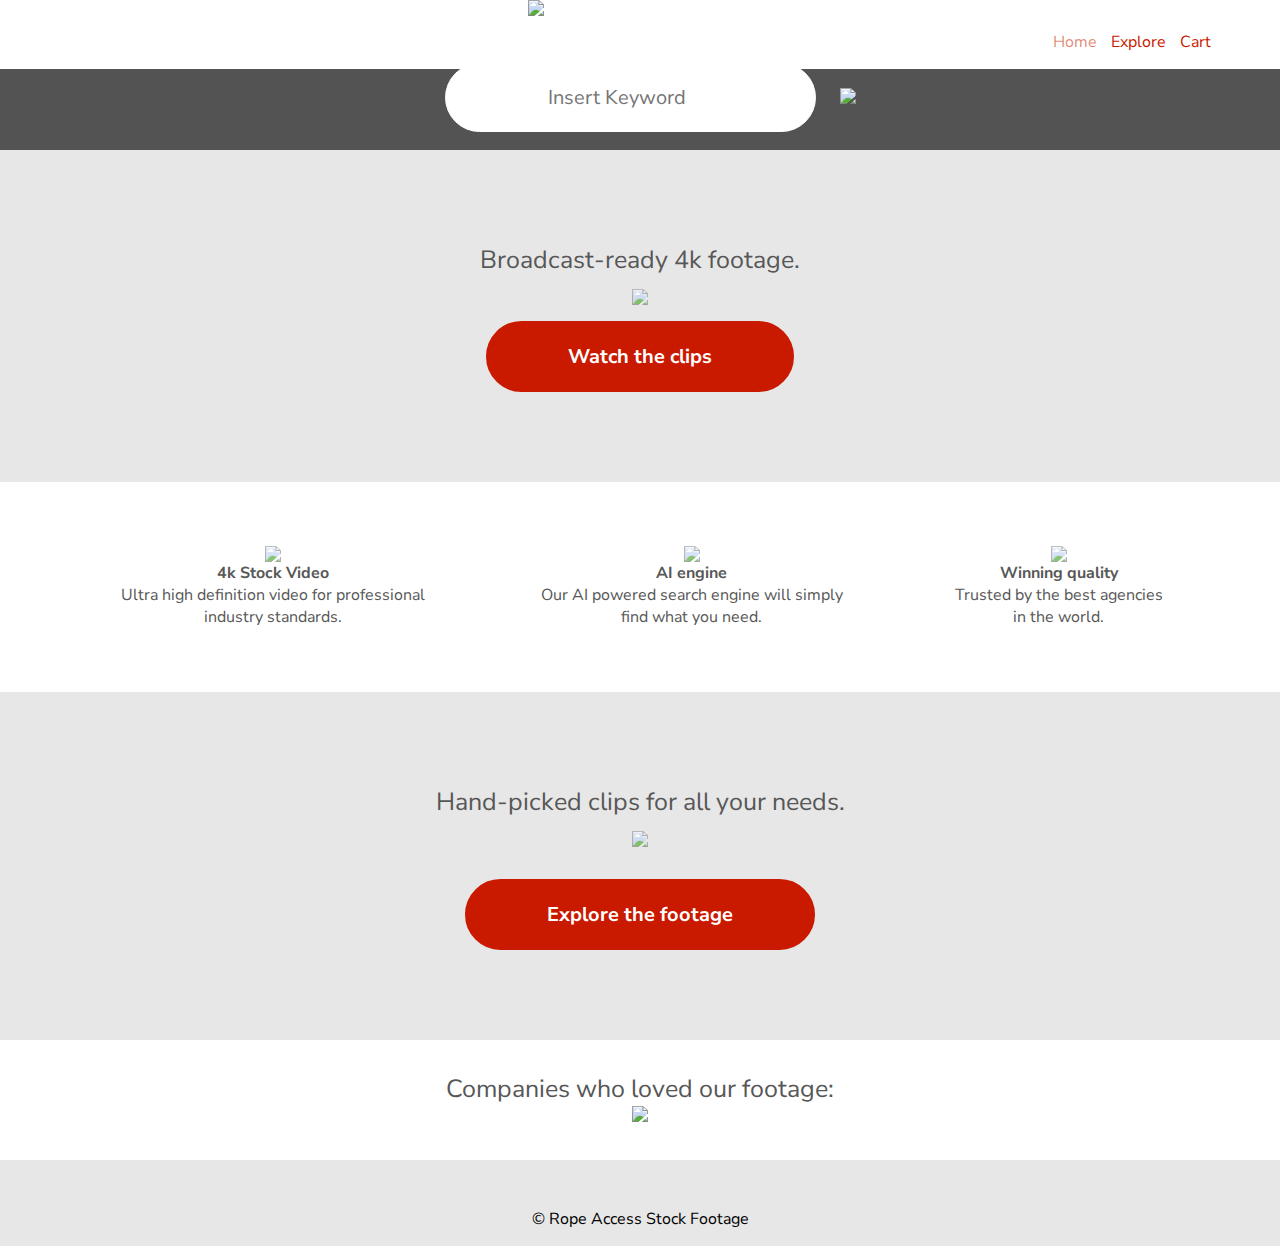
==== commit 6c79c005: "Update index.html" ====
--- a/index.html
+++ b/index.html
@@ -4,9 +4,9 @@
         <meta charset="UTF-8"/>
         <meta name="viewport" content="width=device-width, initial-scale=1.0">
         <meta http-equiv="X-UA-Compatible" content="ie=edge">
-        <title>Guitar Maker Stock Footage - Home</title>
+        <title>Rope Access Stock Footage - Home</title>
+        <link href="https://fonts.googleapis.com/css?family=Nunito+Sans&display=swap" rel="stylesheet">
         <link rel="icon" sizes="120x120" href="https://i.ibb.co/x720m9r/guitar-making-logo-icon.png">
-        <link href="https://fonts.googleapis.com/css?family=Nunito+Sans&display=swap" rel="stylesheet">
         <link rel="stylesheet" type="text/css" href="style.css">
         <script type="text/javascript" src="script.js" async></script>
     </head>
@@ -17,7 +17,7 @@
     <header class="nav_parent">
         <div class="nav">            
             <!--<div class="nav_logo">Rope Access Stock Footage</a></div> -->
-            <a href="index.html"><img id="guitar_logo" src="https://i.ibb.co/n7RF6FS/guitar-making-stock-footage-logo.png"></a>
+            <a href="index.html"><img id="logo" src="https://i.ibb.co/n7RF6FS/guitar-making-stock-footage-logo.png"></a>
                 <nav>  
                     <ul class="nav_options">
                         <li class="nav_button_current">
@@ -28,16 +28,9 @@
                         </li>
                         <li>
                             <a href="cart.html">
-                                <!--
-                                    <svg viewBox="0 0 24 24" xmlns="http://www.w3.org/2000/svg">
-                                
-                                        <circle cx="8" cy="21" fill="none" r="2" stroke="#000" stroke-linecap="round" stroke-linejoin="round" stroke-width="2"></circle><circle cx="20" cy="21" fill="none" r="2" stroke="#000" stroke-linecap="round" stroke-linejoin="round" stroke-width="2"></circle>
-                                        <path d="M5.67,6H23l-1.68,8.39a2,2,0,0,1-2,1.61H8.75a2,2,0,0,1-2-1.74L5.23,2.74A2,2,0,0,0,3.25,1H1" fill="none" stroke="#000" stroke-linecap="round" stroke-linejoin="round" stroke-width="2"></path>
-                                    </svg>
-                               -->
+                            
                                <span>Cart</span>
-                               <!--<span id="cart_badge">0</span>-->
-                              
+
                             </a>
                         </li>       
                     </ul>
@@ -52,24 +45,29 @@
             <!--<div class="scroll_down" id="scroller_down">
                 <a href="#body_03"><img src="https://www.solodev.com/assets/anchor/arrow-down.png"></img></a>
             </div> -->
-            <video id="video_hero" autoplay muted loop>
+            <video id="video_hero" style="opacity:0.7" autoplay muted loop>
                 <source src="https://videos.pond5.com/wood-worker-shapes-guitar-footage-105984203_main_xl.mp4">
                             
             </video>
   
                 
             <div class="body_00_2">
-                <div id="body-question">Premium Selected Guitar Making Stock Footage</div>
-                <input required id="search_bar" list="search_datalist" class="body-input" type="text" autocapitalize="off" autocomplete="off" placeholder="Insert Keyword">
-                <input href="#body_01" id="search_button" class="body-button" type="submit" value="Search the collection"></input>    
+                    <div class="body-question">CHANGE YOUR PERSPECTIVE</div>
+
+                <div class="body-question-small">Premium Selected Rope Access Stock Footage</div>
+                <div class="search_slot">
+                    <input required  id="search_bar"list="search_datalist" class="body-input" type="text" autocapitalize="off" autocomplete="off" placeholder="Insert Keyword">
+                    <!--<input href="#body_01" class="body-button" type="submit" value="Search the collection"></input>-->    
+                    <img id="search"class="search-icon"src="http://www.newdesignfile.com/postpic/2014/02/white-search-icon_249463.png">
                     <datalist id="search_datalist">
-                        <option value="bass">
-                        <option value="headstock">
-                        <option value="frets">
-                        <option value="repair">
-                        <option value="rosewood">
-                    </datalist>    
-            
+                            <option value="brickwall">
+                            <option value="high rise">
+                            <option value="masonry">
+                            <option value="skyscraper">
+                            <option value="squeegee">
+                            <option value="window cleaning">
+                        </datalist>    
+                </div>
             </div>
 
              
@@ -113,27 +111,34 @@
                     <div class="divider">
                             <div class="divider-child">
                                <div class="body_separator lip">Broadcast-ready 4k footage.</div>
-                               <img class="proof_icon" style="opacity:0.5"src="https://cdn0.iconfinder.com/data/icons/multimedia-icons-5/100/video-512.png">
+                               <img class="proof_icon" src="https://cdn0.iconfinder.com/data/icons/multimedia-icons-5/100/video-512.png">
                                <form><button class="body-button lip"type="submit" formaction="explore.html">Watch the clips</button></form>
                             </div>
                     </div>
                 <div class="separator_container">
-                    <p class="body_separator">What we offer</p>
+                    <!--<p class="body_separator">What we offer</p>-->
                     <div class="proof">
                         <div class="proof_column">
                             <img class="proof_icon" src="https://gorodenkoff.com/wp-content/uploads/2019/01/kitreel_icon_4Kplus.svg">
-                            <h3>4k Stock Video</h3>
-                            <p>Ultra high definition video for professional industry standards.</p>
+                            <div class="proof_column_sotto">
+                                <div><b>4k Stock Video</b></div>
+                                <div>Ultra high definition video for professional industry standards.</div>
+                            </div>
                         </div>
                         <div class="proof_column">
                             <img class="proof_icon" src="https://gorodenkoff.com/wp-content/uploads/2018/06/kitreel_icon_easy.svg">
-                            <h3>Time-saving search engine</h3>
-                            <p>Stop wasting time looking for the best video: our AI powered search engine will simply find what you need. </p>
-                        </div>
+                            <div class="proof_column_sotto">
+                                <div><b>AI engine</b></div>
+                                <div>Our AI powered search engine will simply find what you need. </div>
+                            </div>
+                        </div>
+
                         <div class="proof_column">
                             <img class="proof_icon" src="https://gorodenkoff.com/wp-content/uploads/2018/06/kitreel_icon_license.svg">
-                            <h3>Winning quality</h3>
-                            <p>Trusted by some of the most important agencies in the world.</p>
+                            <div class="proof_column_sotto">
+                                <div><b>Winning quality</b></div>
+                                <div>Trusted by the best agencies in the world.</div>
+                            </div>
                         </div>
                     </div>
                 </div>
@@ -141,7 +146,7 @@
          <div class="divider">
                  <div class="divider-child">
                     <div class="body_separator lip">Hand-picked clips for all your needs.</div>
-                    <img class="proof_icon"style="opacity:0.5;margin-bottom:1em" src="http://cdn.onlinewebfonts.com/svg/img_495890.png">
+                    <img class="proof_icon"style="margin-bottom:1em" src="http://cdn.onlinewebfonts.com/svg/img_495890.png">
                     <form><button class="body-button lip"type="submit" formaction="explore.html">Explore the footage</button></form>
                  </div>
             </div>
@@ -149,15 +154,15 @@
         
 
         <div class="separator_container">
-            <div class="proof">
+            
                 <div class="proof_row">
-                    <div class="body_separator lip">Companies who loved our products:</div>
-                    <img style="max-width:700px; opacity:0.7;margin-top:2em;" src="https://i.ibb.co/zFwvCPM/guitar-companies-logo.png">
+                    <div class="body_separator lip">Companies who loved our footage:</div>
+                    <img class="proof-company" src="https://i.ibb.co/zFwvCPM/guitar-companies-logo.png">
             
                 </div>
                 
                 </div>
-            </div>
+            
         </div>   
         </div>
     </div>
@@ -201,7 +206,7 @@
     
 
     <footer>
-            <p>&copy; Guitar Maker Stock Footage</p>
+            <p>&copy; Rope Access Stock Footage</div>
     </footer>
 
 </html>
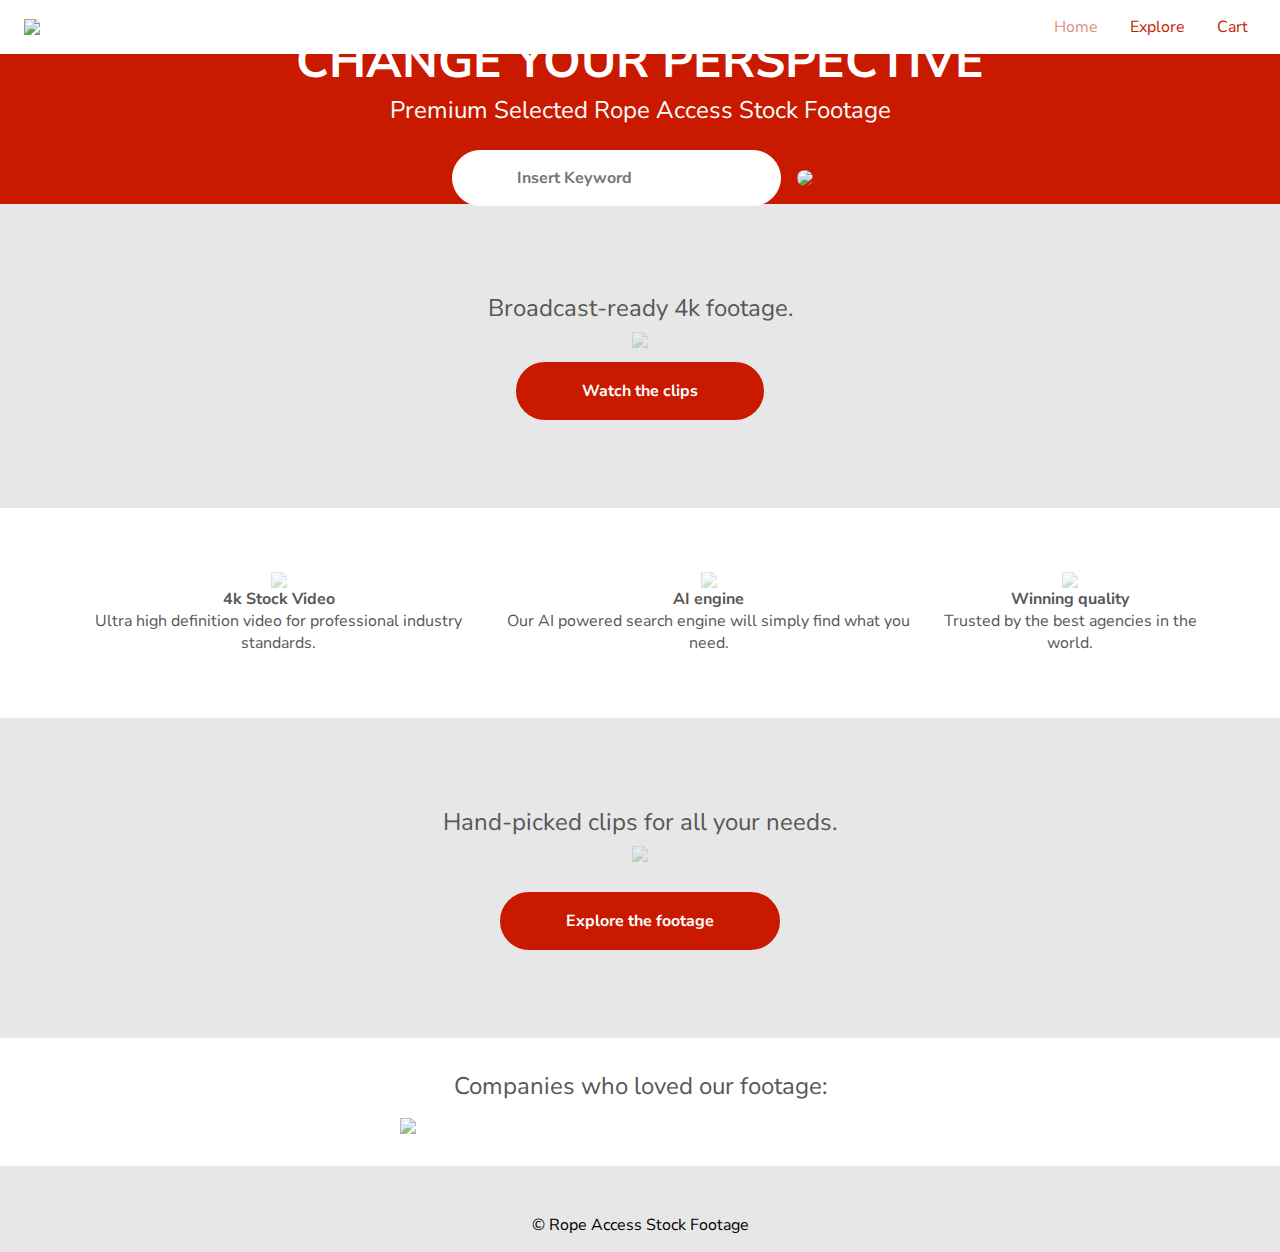
==== commit c710e40e: "Update index.html" ====
--- a/index.html
+++ b/index.html
@@ -45,7 +45,7 @@
             <!--<div class="scroll_down" id="scroller_down">
                 <a href="#body_03"><img src="https://www.solodev.com/assets/anchor/arrow-down.png"></img></a>
             </div> -->
-            <video id="video_hero" style="opacity:0.7" autoplay muted loop>
+            <video id="video_hero" style="opacity:0.7" playsinline autoplay muted loop>
                 <source src="https://videos.pond5.com/wood-worker-shapes-guitar-footage-105984203_main_xl.mp4">
                             
             </video>
--- a/style.css
+++ b/style.css
@@ -8,57 +8,37 @@
 }
 /*____________________NAVBAR_____________________*/
 
-#guitar_logo {
-    max-width: 300px;
-    float: left;
-    margin: 10px;
-    margin-left: -30px;
-}
-nav {
-    float: right;
-    align-items: center;
-  }
-
 .nav_parent {
-    position: fixed;
-    z-index: 3;
-    top: 0;
-    left: 0;
-    margin: auto;
-    width: 100%;
-    background-color: white;
-}
+    background-color: white;
+    margin: auto;
+}
+
 .nav {
-    width: 90%;
-    margin: auto;
-
-}
-
-.nav_logo {
-    float: left;
-    cursor: pointer;
-    margin-top: 0.5em;
-    color: #c91a00;
-    font-size: 30px;
-    font-weight: bold;
-    
-   
-}
-.nav_logo a {
-    color: #c91a00;
-}
-
+    display: flex;
+    justify-content:space-between;
+    align-items:center;
+    align-self:center;
+    margin-left:1rem;
+    margin-right:1rem;
+}
+#logo {
+    width: 15rem;
+    margin:0.5rem;
+    background-color: white;
+    display: flex;
+}
 
 
 .nav_options {
-    margin-top: 15%;
-    display: inline-block;
-    position: relative;
+    display: flex;
+    flex-direction:row;
+    align-items: flex-end;
+
 }
 
 .nav_options li {
     display: inline-block;
-    padding: 0 5px;
+    padding: 0 1rem;
 }
 
 .nav_options li a {
@@ -67,26 +47,9 @@
 }
 
 .nav_options li a:hover, .nav_options .nav_button_current a {
-    color:#c91b008a;;
+    color:#c91b008a;
   }
-.nav_button {
-    cursor: pointer;
-    padding: 0.5em;
-    padding-left: 0.7em;
-    padding-right: 0.7em;
-    color: #c91a00;
-    border: 2px solid white;
-    display: inline-block;
-    border-radius: 2em;
-    font-size: 20px;
-}
-
-
-.nav_button:hover {
-    background-color: #c91a00;
-    border: 2px solid #c91a00;
-    color: white; 
-}
+
 
 #cart_badge {  
     position: absolute;
@@ -106,12 +69,15 @@
 .video_container {
     display: flex;
     justify-content: center;
-    
-
+
+}
+
+.video {
+    width:100%;
+    height:auto;
 }
 .body_explore_image_row video {
-    width: 480px;
-    height: 270px;
+
     cursor: pointer;
     position: relative;
     opacity: 0.8;
@@ -134,22 +100,28 @@
 }
 
 .body_0000{
-    margin: auto;
+    
     text-align: center;
-    background-color: rgb(83, 83, 83);
+    background-color: #c91a00;
     display: flex;
     justify-content: center;
     
   
 }
 
-#body-question {
+.body-question {
     color:white;
-    margin-top: 0.7em;
-    font-size: 25px;
+    font-size: 3rem;
     padding:0;
     font-weight: bold;
-
+    display:flex;
+}
+
+.body-question-small {
+    color:white;
+   
+    font-size: 1.5rem;
+   
 }
 
 
@@ -160,16 +132,12 @@
     width: 100%;
     height:70%;
     opacity: 0.8;
-    max-height: 700px;
+    max-height: 40rem;
     object-fit:cover;
-   
 }
 
 
 .body_00_2 {
-    
-    min-width: 440px;
-    min-height: 271px;
     position: absolute;
     /*background-color: rgb(255, 255, 255);*/
     z-index: 2;
@@ -185,7 +153,7 @@
 .scroll_down {
     display: flex;
     flex-wrap: wrap;
-    margin-top: 12em;
+    margin-top: 12rem;
     position: absolute;
     align-self: center;
     align-items: center;
@@ -196,7 +164,7 @@
     display: flex;
     flex-wrap: wrap;
     
-    margin-top: 12em;
+    margin-top: 12rem;
     position: absolute;
     align-self: center;
     align-items: center;
@@ -219,7 +187,7 @@
 
 #body_03 {
     display:none;
-    margin-top: 2em;
+    margin-top: 2rem;
 
 }
 
@@ -229,10 +197,10 @@
 
 .separator_container {
     background-color:white;
-    padding: 2em;
+    padding: 2rem;
 }
 .body_separator {
-    font-size: 25px;
+    font-size: 1.5rem;
     color: rgb(87, 87, 87);
     
 
@@ -247,11 +215,11 @@
 .body-button {
     color: white;
     background-color: #c91a00;
-    font-size: 20px;
-    padding: 1em;
-    padding-left: 4em;
-    padding-right: 4em;
-    border-radius: 2em;
+    font-size: 1rem;
+    padding: 1rem;
+    padding-left: 4rem;
+    padding-right: 4rem;
+    border-radius: 2rem;
     border: 2px solid #c91a00;
     cursor: pointer;
     font-weight: bolder;
@@ -266,23 +234,36 @@
 }
 
 .body-input {
-    padding: 1em;
-    border-radius: 2em;
-    font-size: 12px;
-} 
-#search_bar {
-    text-align: center;
     color: black;
-    background-color: #ffffff;
-    font-size: 20px;
-    margin: 1em;
-    padding-left: 3em;
-    padding-right: 3em;
-    border-radius: 2em;
-    
+    background-color: white;
+    font-size: 1rem;
+    padding: 1rem;
+    padding-left: 4rem;
+    padding-right: 4rem;
+    border-radius:2rem;
     border: 1px solid white;
     cursor: pointer;
-    
+    font-weight: bolder;
+
+} 
+
+.search-icon {
+    width:1rem;
+    padding:1rem;
+    background-color: #c91a00;
+    border-radius:2rem;
+    cursor: pointer;
+    font-weight: bolder;
+}
+
+.search_slot {
+        display:flex;
+        flex-direction:row;
+        justify-content:center;
+        align-items:center;
+        align-self:center;
+        padding:1.5rem;
+        flex-direction:row;
 }
 
 #search_bar:hover {
@@ -292,22 +273,20 @@
 }
 
 .divider {
-    
-    padding: 5em;
+    padding: 5rem;
     margin:auto;
-   
-
 }
 
 
 .divider-child .lip{
     
-    margin: 0.5em;
+    margin: 0.5rem;
 
 }
 .proof {
     display: flex;
-    padding: 2em;
+    
+    padding: 2rem;
     justify-content: center;
     color: rgb(87, 87, 87);
     margin:auto;
@@ -320,14 +299,30 @@
     flex-direction: column;
     justify-content: space-between;
     align-items: center;
-    margin-left: 3em;
-    margin-right: 3em;
-    
+    
+
+}
+
+.proof_column_sotto {
+    display: flex;
+    flex-direction: column;
+    align-items: center;
+    justify-content:center;
+
 }
 
 .proof_icon {
-    max-width: 100px;
-    opacity: 0.7;
+    max-width: 5rem;
+    opacity: 0.3;
+}
+
+.proof-company {
+    display:flex;
+    justify-content:center;
+    margin:auto;
+    opacity:0.7;
+    width: 30rem;
+    margin-top:1rem;
 }
 /*____________________/EXPLORE_____________________*/
 
@@ -339,12 +334,12 @@
     
 }
 .body_explore_0000 {
-    margin-top: 8em;
+    margin-top: 2rem;
 }
 
 .body_explore_00_01 {
-    padding: 2em;
-    font-size: 20px;
+    padding: 2rem;
+    font-size: 1rem;
 }
 /*____________________/CART_____________________*/
 
@@ -352,7 +347,7 @@
 
 .cart_added {
     display:none;
-    font-size: 50px;
+    font-size: 2rem;
     position: absolute;
     z-index: 2;
     margin: auto;
@@ -362,7 +357,7 @@
 
 }
 .body_cart_container{
-    margin-top: 10em;
+    margin-top: 20rem;
     display: flex;
     flex-direction: column;
     justify-content: space-between; 
@@ -371,7 +366,7 @@
 
 
 .body_cart {
-    background-color: blue;
+    background-color: #c91a00;
     margin: auto;
     display: flex;
     flex-direction: row;
@@ -381,11 +376,10 @@
 }
 #body_cart_empty {
     align-self: center;
-    width: 270px;
-    background-color: white;
-    padding: 2em;
-    padding-left: 5em;
-    padding-right: 5em;
+    
+    background-color: white;
+    padding: 2rem;
+   
     border: 0.5px solid rgb(231, 231, 231);
     display:flex;
     justify-content: center;
@@ -396,7 +390,7 @@
 
 
 .body_cart_row {
-    padding: 3em;
+    padding: 3rem;
     background-color: white;
     border: 0.5px solid rgb(231, 231, 231);
     display:flex;
@@ -421,7 +415,7 @@
 }
 
 .body_cart_remove_button:hover {
-    color: #c91a00;
+    color: #42b6f5;
     background-color: white;
     border: 2px solid #c91a00;
   
@@ -460,10 +454,96 @@
   }
   
 
-/*  @media only screen and (max-width: 800px) { 
-    .html { display: none; }
-
-    
-}
-
-*/
+ @media only screen and (max-width: 800px) { 
+
+    .nav_options {
+        flex-direction:column;
+        margin-left:-2rem;
+        font-size:0.9rem;
+    
+    }
+    #logo {
+        width:10rem;
+    }
+    .nav {
+        margin-left:0.1rem;
+    }
+
+    .body-question {
+        font-size: 1rem;
+    }
+
+    .body-question-small {
+        font-size: 0.9rem;
+    }
+
+    .body-button {
+        font-size: 0.8rem;
+        padding: 0.5rem;
+        padding-left: 2rem;
+        padding-right: 2rem;
+        border-radius: 2rem;
+        
+    }
+    .body-input {
+        font-size: 0.7rem;
+        padding: 0.7rem; 
+        
+    } 
+    
+    .search-icon {
+        width:1rem;
+        font-size: 1rem;
+        padding: 1rem;
+       
+    }
+    
+    .search_slot {
+      
+       
+        
+    }
+    .divider {
+        padding: 1.5rem;
+    }
+    .body_separator {
+        font-size: 1rem;
+
+  
+    
+    }
+    .proof_icon {
+        max-width: 3rem;
+    }
+
+    
+    .body-button:hover {
+        background-color: white;
+        border: 2px solid #42b6f5;
+        color: #42b6f5;
+    
+    }
+ 
+     .proof {
+        flex-direction: column;
+        
+
+     }
+    .proof_column {
+        flex-direction: row;
+        
+    }
+    .proof_column_sotto {
+        margin:1.5em;
+        display:flex;
+        float:left;
+        flex-direction: column;
+
+        
+    }
+    .proof-company {
+    
+        width: 15rem;
+    }
+}
+
